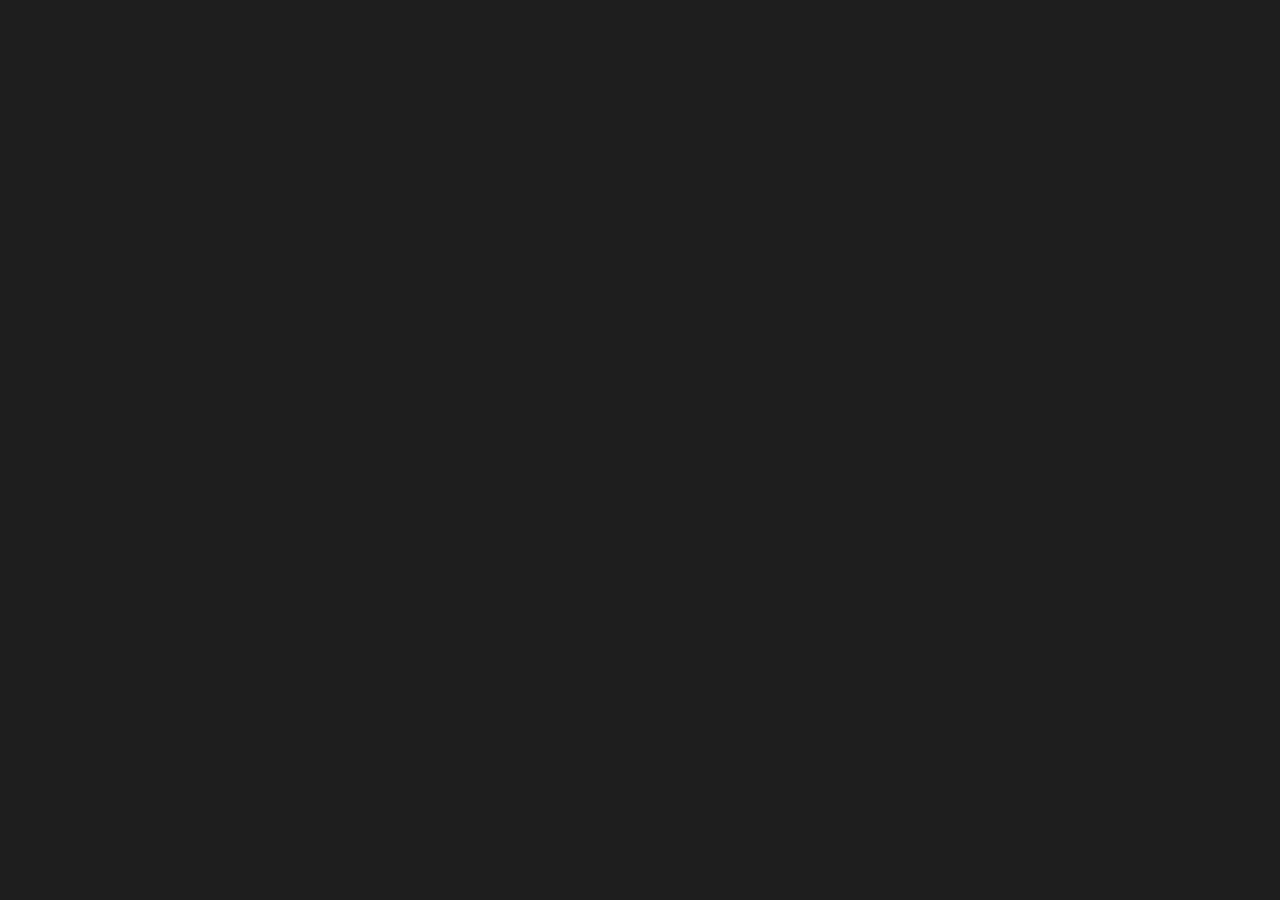
==== examples/hitbox-playground/index.html @ d82d6a93 "chore: make hitbox wasm-ready" ====
<!doctype html>
<html lang="en">
  <head>
    <meta charset="utf-8">
    <title>Hitbox Playground</title>
    <style>
      body {
        margin: 0;
        display: flex;
        justify-content: center;
        align-items: center;
        min-height: 100vh;
        background: #1e1e1e;
      }
      canvas { display: block; }
    </style>
  </head>
  <body>
    <canvas id="canvas" width="1280" height="800"></canvas>
    <script type="module">
      import init, { run_web } from "./pkg/hitbox_playground.js";
      await init();
      run_web();
    </script>
  </body>
</html>
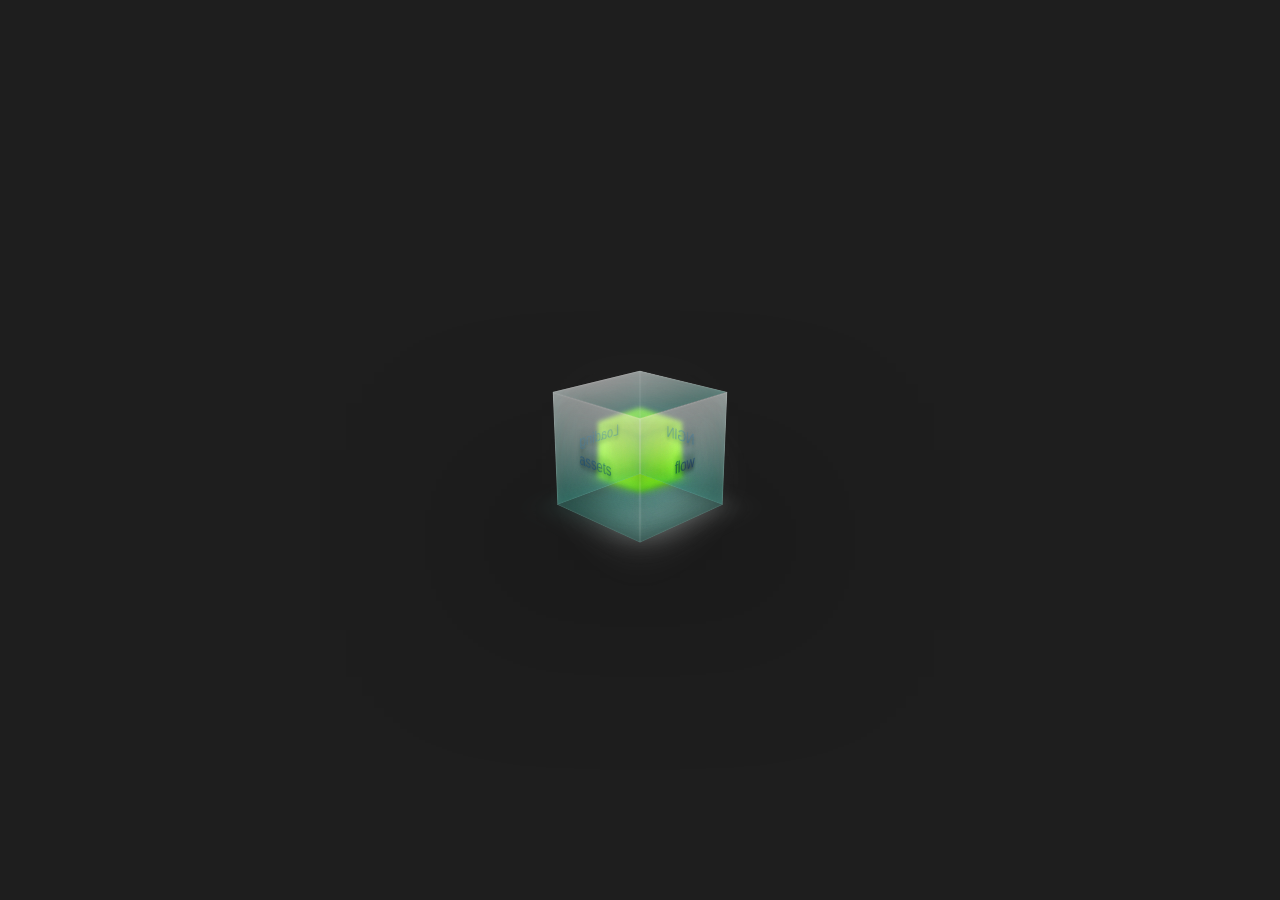
==== commit 9c3e15eb: "chore: concrete hitbox implementations based on Instances" ====
--- a/examples/hitbox-playground/index.html
+++ b/examples/hitbox-playground/index.html
@@ -1,26 +1,68 @@
 <!doctype html>
 <html lang="en">
   <head>
-    <meta charset="utf-8">
+    <meta charset="utf-8" />
     <title>Hitbox Playground</title>
-    <style>
-      body {
-        margin: 0;
-        display: flex;
-        justify-content: center;
-        align-items: center;
-        min-height: 100vh;
-        background: #1e1e1e;
-      }
-      canvas { display: block; }
-    </style>
+    <link rel="stylesheet" href="./styles.css">
   </head>
   <body>
     <canvas id="canvas" width="1280" height="800"></canvas>
+    <div id="loader" role="status" aria-label="Loading">
+      <div class="scene">
+        <div class="cube-shadow">
+          <div class="face face-bottom"></div>
+        </div>
+        <div class="cube-shadow">
+          <div class="face face-bottom"></div>
+        </div>
+        <div class="blur">
+          <div class="cube-inner">
+            <div class="face face-front bg-color-in"></div>
+            <div class="face face-back bg-color-in"></div>
+            <div class="face face-right bg-color-in"></div>
+            <div class="face face-left bg-color-in"></div>
+            <div class="face face-top bg-color-in"></div>
+            <div class="face face-bottom bg-color-in"></div>
+          </div>
+        </div>
+        <div class="cube-outer">
+          <div class="face face-front bg-color-out">flow</div>
+          <div class="face face-back bg-color-out">Loading</div>
+          <div class="face face-right bg-color-out">NGIN</div>
+          <div class="face face-left bg-color-out">assets</div>
+          <div class="face face-top bg-color-out"></div>
+          <div class="face face-bottom bg-color-out"></div>
+        </div>
+        <div class="light"></div>
+        <div class="shadow"></div>
+      </div>
+    </div>
     <script type="module">
       import init, { run_web } from "./pkg/hitbox_playground.js";
-      await init();
-      run_web();
+ 
+      const loader = document.getElementById("loader");
+ 
+      function reveal() {
+        loader.classList.add("ready");
+        loader.addEventListener(
+          () => loader.remove(),
+          { once: true }
+        );
+      }
+ 
+      async function main() {
+        await init();
+        requestAnimationFrame(() => requestAnimationFrame(reveal));
+        try {
+          run_web();
+        } catch (err) {
+          console.debug("run_web unwound (expected on web):", err);
+        }
+      }
+ 
+      main().catch((err) => {
+        console.error("Hitbox Playground failed to load:", err);
+      });
     </script>
   </body>
 </html>
--- a/examples/hitbox-playground/styles.css
+++ b/examples/hitbox-playground/styles.css
@@ -0,0 +1,255 @@
+body {
+  margin: 0;
+  display: flex;
+  justify-content: center;
+  align-items: center;
+  min-height: 100vh;
+  background: #1e1e1e;
+}
+canvas {
+  display: block;
+}
+
+#loader {
+  position: fixed;
+  inset: 0;
+  display: grid;
+  place-items: center;
+  background: #1e1e1e;
+  z-index: 10;
+  transition: opacity 0.45s ease;
+}
+#loader.ready {
+  opacity: 0;
+  pointer-events: none;
+}
+
+.scene {
+  --cube-size: 120px;
+  --inner-multiplier: 0.5;
+  --color-inner: hsla(85, 100%, 50%, 0.85);
+  --color-outer: hsla(170, 70%, 50%, 0.2);
+  --blur: 2px;
+  --angle: -10deg;
+  --duration: 7s;
+
+  position: relative;
+  width: var(--cube-size);
+  height: var(--cube-size);
+  perspective: 750px;
+}
+
+.cube-outer,
+.cube-inner {
+  width: 100%;
+  height: 100%;
+  position: relative;
+  transform-style: preserve-3d;
+}
+
+.cube-inner {
+  --inner-scale: clamp(0.1, var(--inner-multiplier), 0.6);
+  scale: var(--inner-scale);
+  top: 0;
+}
+
+.face {
+  user-select: none;
+  display: grid;
+  place-items: center;
+  position: absolute;
+  width: var(--cube-size);
+  height: var(--cube-size);
+  box-shadow:
+    inset 0 0 2px 0 #fff5,
+    inset 0 0 12px -8px #fff1,
+    inset 0 0 32px -10px #fff1,
+    inset 0 0 64px -8px #fff1,
+    inset 0 0 32px 16px #00000015;
+  overflow: clip;
+
+  font:
+    500 1em "Inter",
+    sans-serif;
+  letter-spacing: -0.01em;
+  color: #1247768b;
+  text-shadow:
+    0 3px 4px #0008,
+    0 -6px 6px #0005;
+  animation: blur var(--duration, 10s) linear infinite reverse;
+
+  &.face-front {
+    transform: rotateY(0deg) translateZ(calc(var(--cube-size) / 2));
+    animation-delay: 0s;
+  }
+
+  &.face-right {
+    transform: rotateY(90deg) translateZ(calc(var(--cube-size) / 2));
+    animation-delay: calc(var(--duration, 10s) * -0.75);
+  }
+
+  &.face-back {
+    transform: rotateY(180deg) translateZ(calc(var(--cube-size) / 2));
+    animation-delay: calc(var(--duration, 10s) * -0.5);
+  }
+
+  &.face-left {
+    transform: rotateY(-90deg) translateZ(calc(var(--cube-size) / 2));
+    animation-delay: calc(var(--duration, 10s) * -0.25);
+  }
+
+  &.face-top {
+    transform: rotateX(90deg) translateZ(calc(var(--cube-size) / 2));
+    animation: none;
+  }
+
+  &.face-bottom {
+    transform: rotateX(-90deg) translateZ(calc(var(--cube-size) / 2));
+    filter: blur(20px);
+    animation: none;
+  }
+}
+
+.cube-inner .face {
+  animation: none;
+  box-shadow:
+    inset 0 0 1px 0px #000e,
+    inset 0 0 12px -2px #0005,
+    inset 0 0 32px 0px #0001,
+    inset 0 0 64px 8px #0001;
+}
+
+@keyframes blur {
+  0%,
+  9% {
+    filter: blur(0px);
+  }
+
+  10%,
+  64% {
+    filter: blur(10px);
+  }
+
+  65%,
+  100% {
+    filter: blur(0px);
+  }
+}
+
+.bg-color-in {
+  background: var(--color-inner);
+}
+
+.bg-color-out {
+  background-color: var(--color-outer);
+  background: linear-gradient(to bottom, #fff5, #0000),
+    radial-gradient(
+      circle at 50% -50%,
+      var(--color-inner) -20%,
+      #fff0 30%,
+      var(--color-outer)
+    );
+}
+
+.cube-outer,
+.cube-inner {
+  transform: rotateX(-20deg) rotateY(45deg);
+}
+
+.cube-inner {
+  position: absolute;
+  transform-origin: calc(var(--cube-size) / 2) calc(var(--cube-size) / 2);
+  scale: clamp(0.1, var(--inner-multiplier), 0.6);
+  animation: rotate-inner calc(var(--duration, 10s) * 2) linear infinite;
+}
+
+.cube-outer {
+  animation: rotate var(--duration, 10s) linear infinite reverse;
+}
+
+@keyframes rotate {
+  from {
+    transform: rotateX(clamp(-40deg, var(--angle), 40deg)) rotateY(45deg);
+  }
+
+  to {
+    transform: rotateX(clamp(-40deg, var(--angle), 40deg)) rotateY(405deg);
+  }
+}
+
+@keyframes rotate-inner {
+  from {
+    transform: rotateX(0deg) rotateY(45deg) rotateZ(0deg);
+  }
+
+  to {
+    transform: rotateX(360deg) rotateY(765deg) rotateZ(-360deg);
+  }
+}
+
+.blur {
+  filter: blur(clamp(1px, var(--blur, 7px), 20px));
+}
+
+.cube-shadow {
+  inset: 25%;
+  transform-style: preserve-3d;
+  position: absolute;
+  background-color: #00000015;
+  filter: blur(5px);
+  animation: rotate-shadow var(--duration, 10s) linear infinite;
+  z-index: 1;
+  mix-blend-mode: multiply;
+}
+
+.cube-shadow:nth-child(2) {
+  inset: 0%;
+  transform-style: preserve-3d;
+  position: absolute;
+  background-color: #00000015;
+  filter: blur(5px);
+  animation: rotate-shadow var(--duration, 10s) linear infinite reverse;
+  z-index: 0;
+}
+
+@keyframes rotate-shadow {
+  from {
+    transform: rotateX(calc(-100deg + clamp(-40deg, var(--angle), 40deg)))
+      rotateZ(45deg) translateZ(calc(var(--cube-size) / 1.5));
+  }
+
+  to {
+    transform: rotateX(calc(-100deg + clamp(-40deg, var(--angle), 40deg)))
+      rotateZ(405deg) translateZ(calc(var(--cube-size) / 1.5));
+  }
+}
+
+.scene .shadow {
+  position: absolute;
+  top: 45%;
+  left: 35%;
+  width: 50%;
+  aspect-ratio: 1 / 1.5;
+  background-color: #999;
+  border-radius: 50%;
+  transform: rotate(45deg);
+  filter: blur(24px);
+  mix-blend-mode: color-burn;
+}
+
+.scene .light {
+  position: absolute;
+  background-color: #555b;
+  filter: blur(30px);
+  mix-blend-mode: color-dodge;
+  inset: 22%;
+}
+
+.scene::before {
+  content: "";
+  position: absolute;
+  inset: -100%;
+  top: 50%;
+  background-color: #0002;
+  filter: blur(70px);
+}
